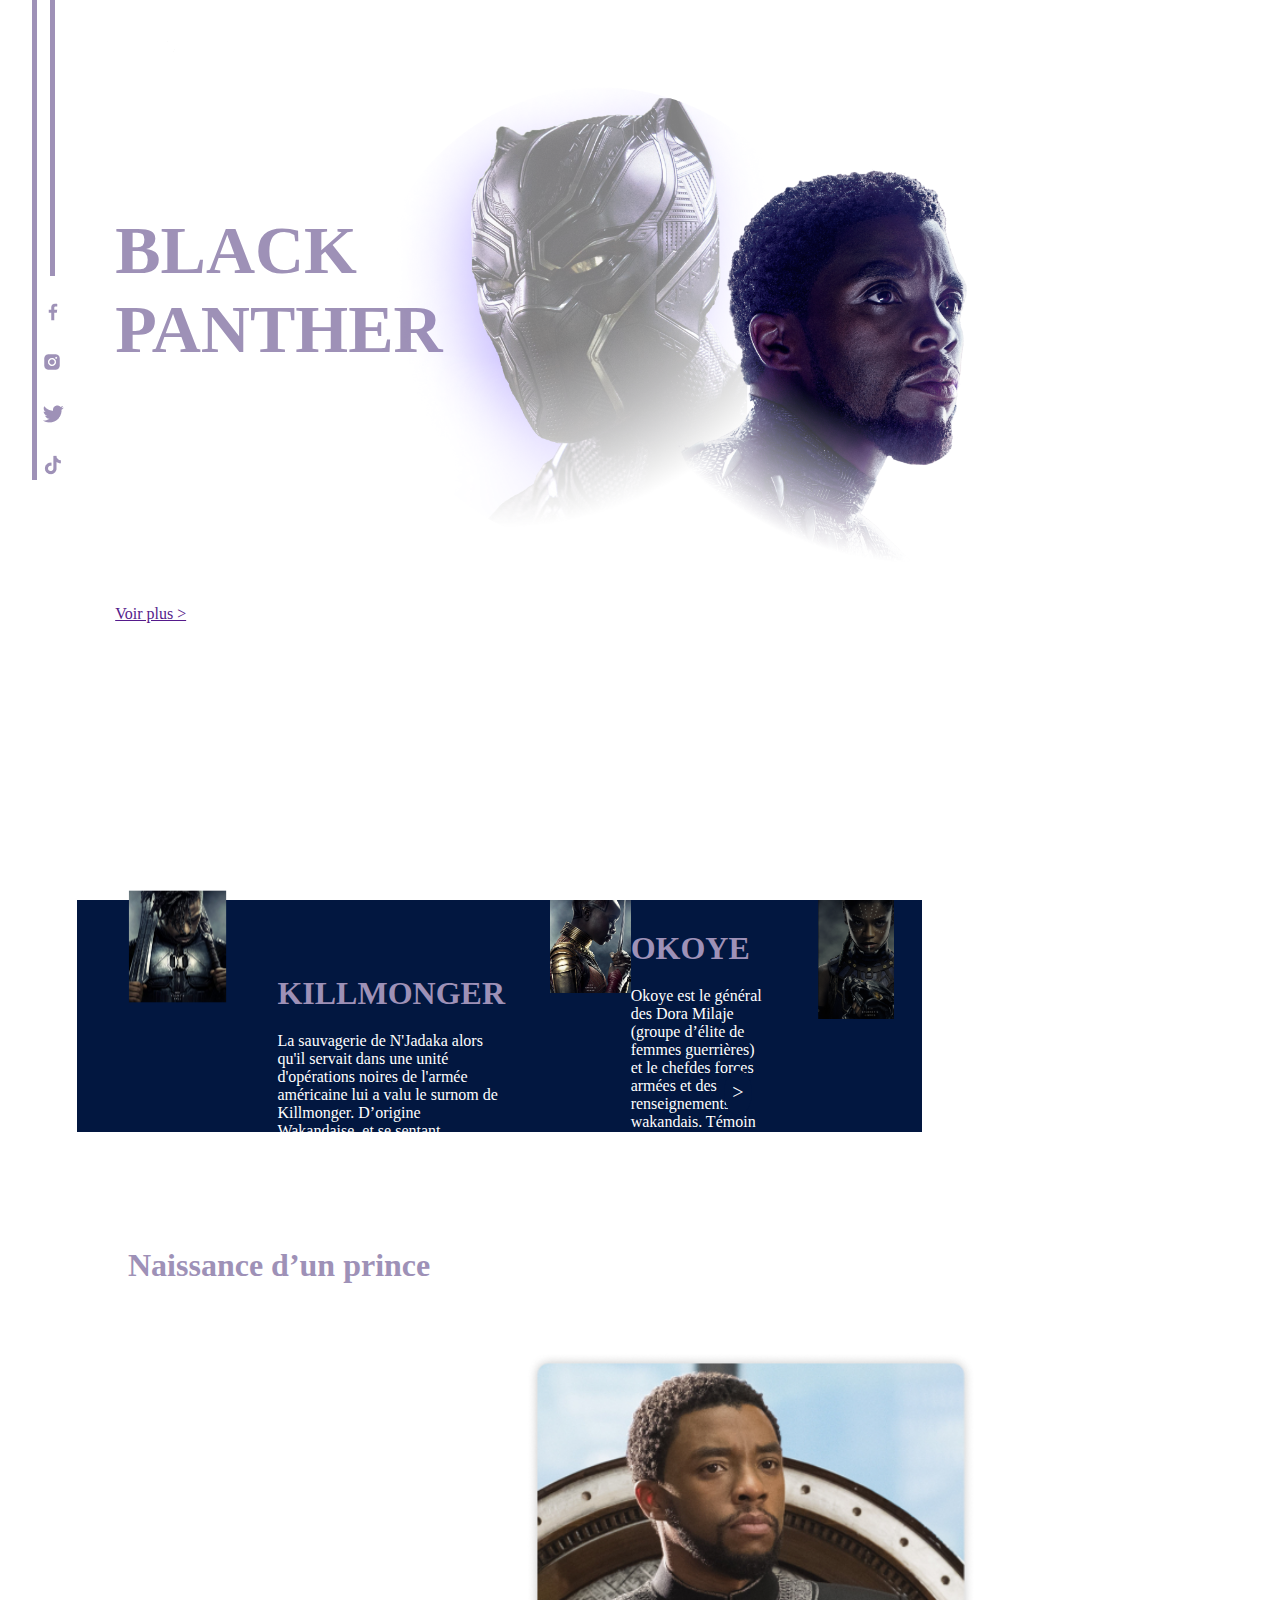
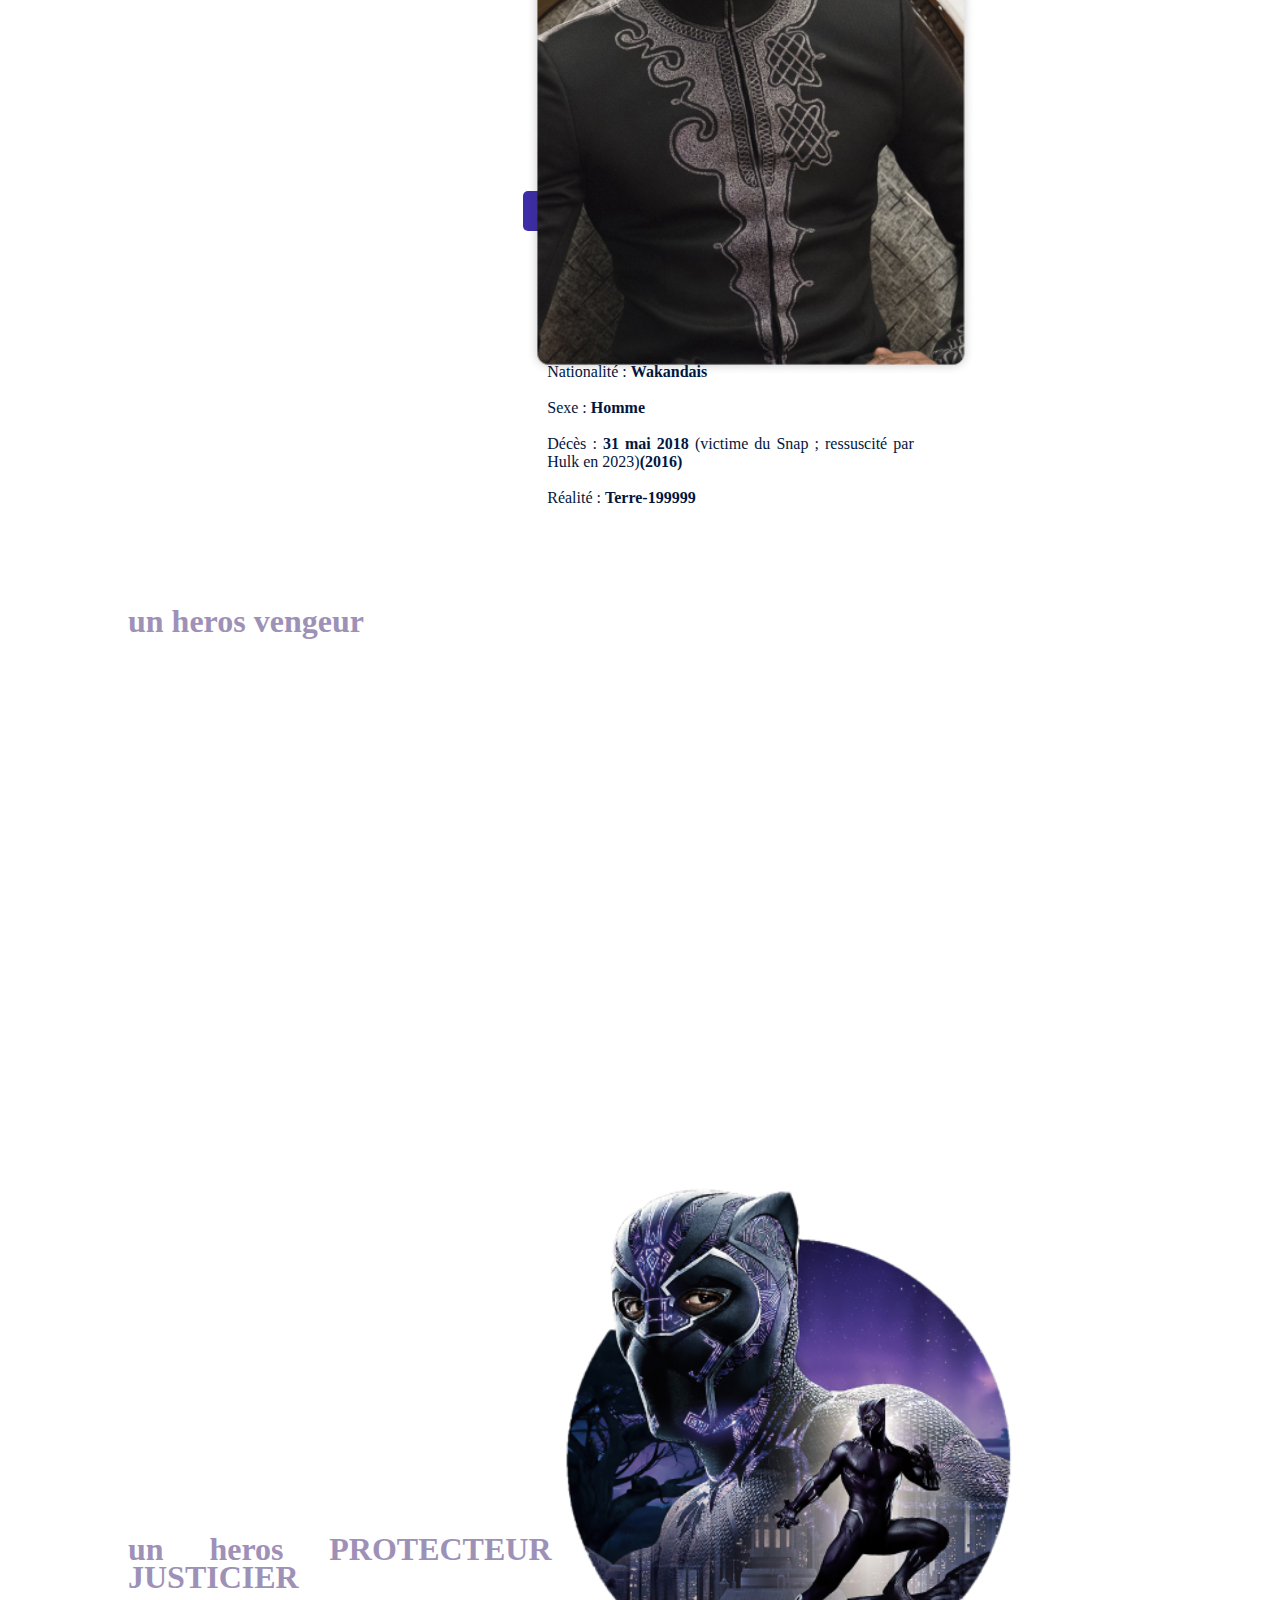
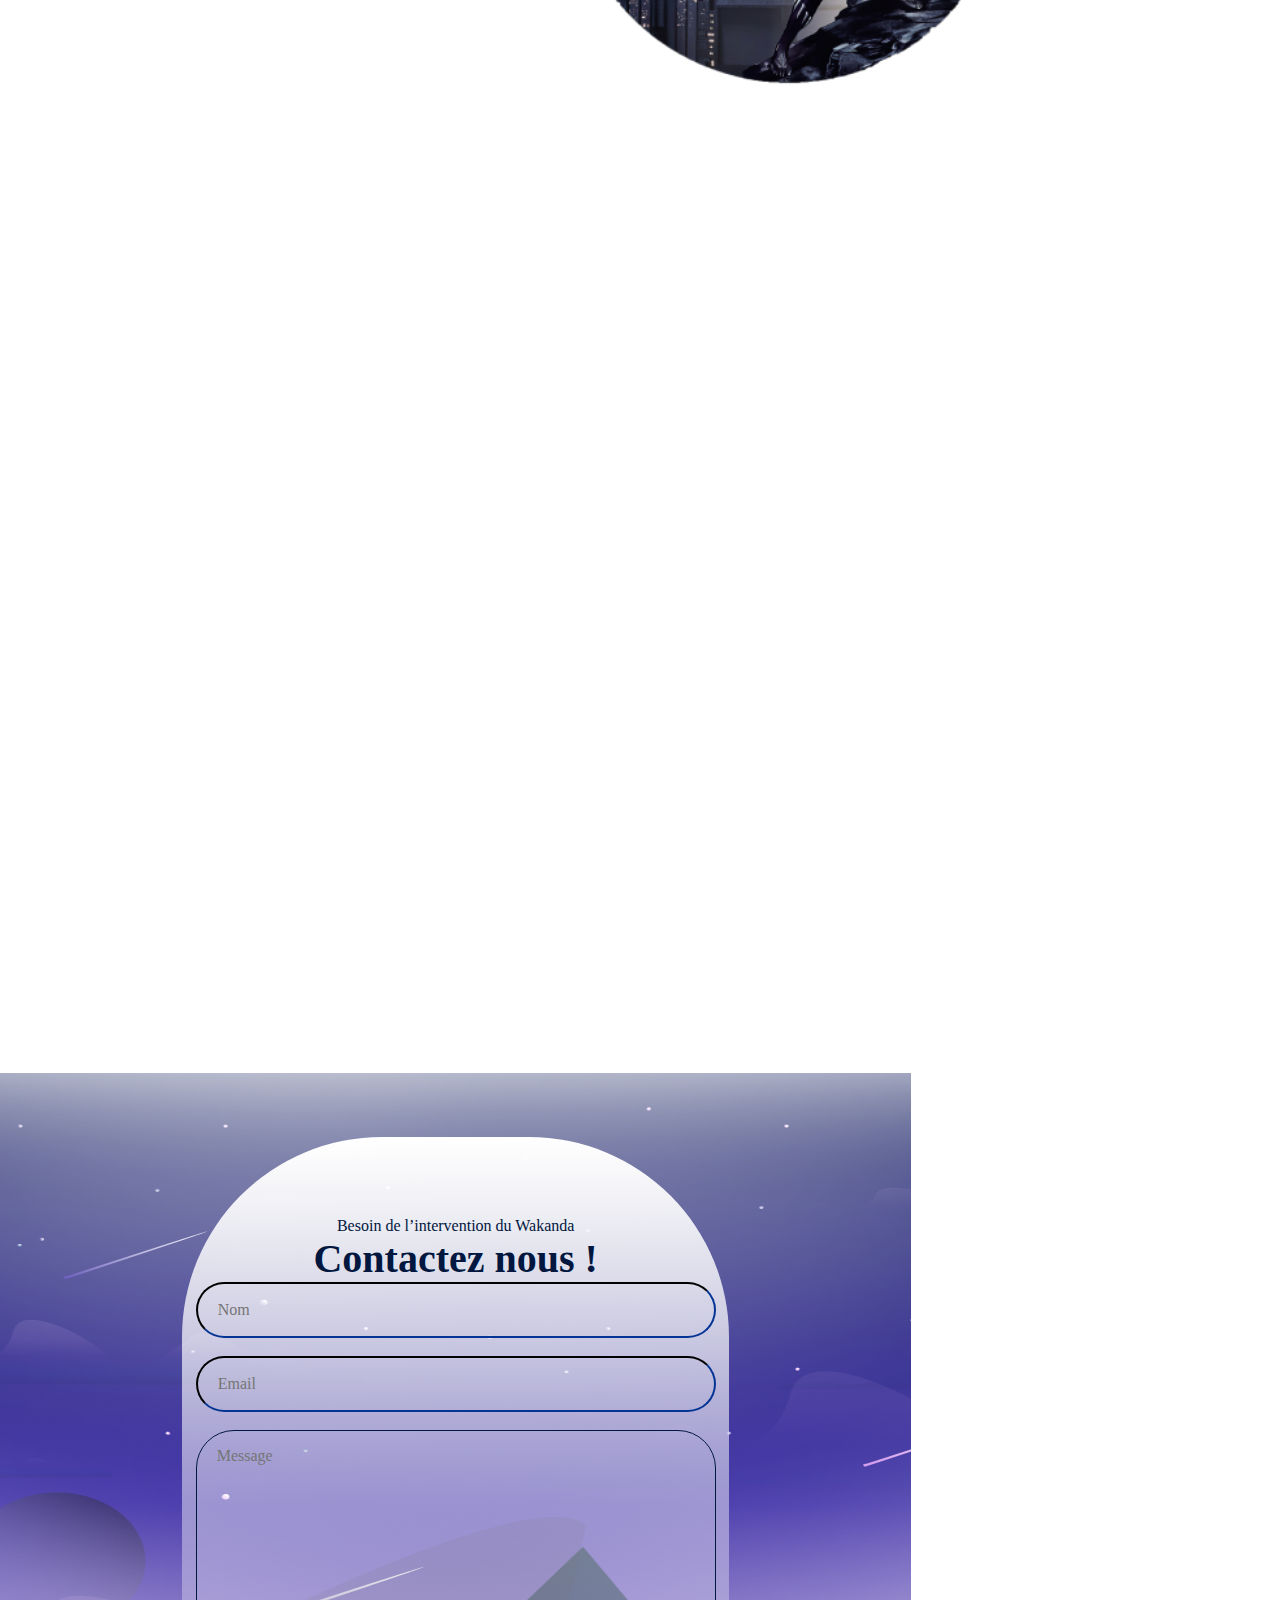
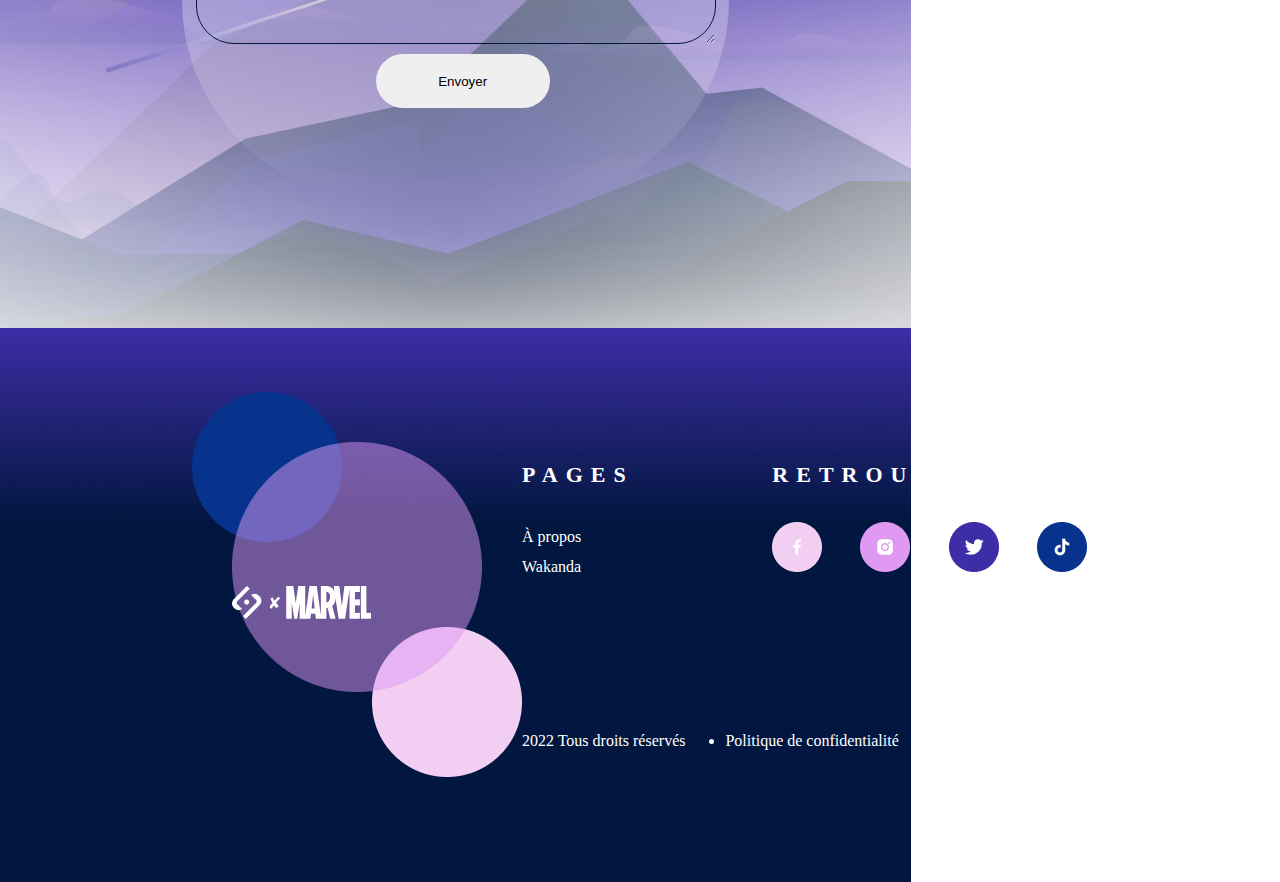
==== index.html @ 73562b9c "Add files via upload" ====
<!DOCTYPE html>
<html lang="en">
<head>
    <meta charset="UTF-8">
    <meta http-equiv="X-UA-Compatible" content="IE=edge">
    <meta name="viewport" content="width=device-width, initial-scale=1.0">
    <link rel="stylesheet" href="./Styles/index.css">
    <title>Panther</title>
</head>
<body>
    <DIV class="contenu">
        <section class="lignes">
            <div class="vertical-line">
            </div>
            <div class="eme">
                <div class="vertical-line"></div>
                    <ul class="adresse">
                        <li><img src="IllustrationsLogo/Allpages/icon_facebook.png" alt="fb"></li>
                        <li><img src="IllustrationsLogo/Allpages/icon_instagram.png" alt="fb"></li>
                        <li><img src="IllustrationsLogo/Allpages/icon_twitter.png" alt="fb"></li>
                        <li><img src="IllustrationsLogo/Allpages/icon_tiktok.png" alt="fb"></li>
    
                    </ul>
            </div>
        </section>
        <div class="aklin">
            <header>
                <nav>
                    <a href="index.html"><img src="IllustrationsLogo/Allpages/footer2.png" alt="logos"></a>
                            <ul class="lien">
                                <li><h2><a href="index.html">Accueil</a></h2></li>
                                <li><h2><a href="wakanda.html">Wakanda</a></h2></li>
                                <li><h2><a href="enigme.html">Engine</a></h2></li>
                            </ul>
    
                </nav>
            </header>
            <section class="deux">
                <div class="BP">
                    <h1>BLACK PANTHER</h1>
                    <h2>WAKANDA FOREVER</h2>
                    <p><br>En plus d'être un film qui fait la part belle aux héroïnes, Black Panther rend 
                        hommage  aux  cultures  africaine  et  afro-américaine. On  y  évoque  le 
                        racisme, la colonisation et les violences contre les afro-américains.
                        Ce film marque tout une génération, “c’est 100% africain et c’est parfait”.
                    </p><br>
                    <p><a href="">Voir plus ></a></p>
                </div>
                <img src="IllustrationsLogo/Accueil/Pantherhome1..png" alt="pb" class="pb">
            </section>
        </div>
        
        
    </DIV>
    <div class="SCROLLABLE">
        <div class="sary">
            <img src="IllustrationsLogo/Accueil/Pantherhome2.png" alt="">
        </div>
        <div class="km">
            <h2>KILLMONGER</h2>
            <p>La sauvagerie de N'Jadaka alors qu'il servait dans une 
                unité  d'opérations  noires  de  l'armée  américaine  lui  a 
                valu le surnom de Killmonger. D’origine Wakandaise, 
                et  se  sentant  abandoné  par  sa  nation,  il  cherche  à 
                détroner T’Challa dans une quête vers le pourvoir</p><br>
                <p><a href="">Voir plus ></a></p>
        </div>
        <div class="saryy">
            <img src="IllustrationsLogo/Accueil/Pantherhome3.png" alt="">
        </div>
        <div class="ok">
            <h2>OKOYE</h2>
            <p>Okoye est le général des Dora Milaje (groupe d’élite 
                de femmes guerrières) et le chefdes forces armées et 
                des  renseignements  wakandais.  Témoin  du 
                couronnement de T'Challa, elle se joint à lui dans de 
                nombreuses aventures.</p><br>
                <p><a href="">Voir plus ></a></p>   
        </div>
        <div class="saryyy">
            <img src="IllustrationsLogo/Accueil/Pantherhome4.png" alt="">
        </div>
        <button class="aas">></button>
    </div>
    <div class='bio'>
        <section class='soratra'>
            <h2>Naissance d’un prince</h2>
            <p>T'Challa est né au Wakanda, un pays isolationniste situé en Afrique, du monarque régnant T'Chaka et de sa femme <br>
                Ramonda. Il a finalement eu une sœur cadette nommée Shuri. S'entraînant toute sa vie pour prendre la place de son père <br>
                en tant que prochain Black Panther, T'Challa est devenu un homme avec un esprit très actifet malgré tous les efforts de <br>
                T'Chaka, une grande aversion pour la politique.
            </p><br><br>
            <p>T'Challa est poli, respectueux et très attentionné envers les gens qu'il côtoie et qu'il considère comme ses amis. Il est <br>
                démontré qu'il a un grand respect envers les autres, en particulier envers son père, T'Chaka. Il honore la tradition et les <br>
                principes du Wakanda et est prêt à agir chaque fois que cela est nécessaire. Àla mort de son père, il était disposé et prêt à <br>
                prendre la place qui lui revenait en tant que roi du Wakanda. Bien qu'il ne semble pas privilégier les combats, il a très vite <br>
                tenté de venger la mort de son père. Combattant honorable, T'Challa respecte ses adversaires et est prêt à épargner la vie <br>
                de ses ennemis. Cela étant dit, il n'est pas opposé à tuer ses adversaires dans un combat et n'essaie pas toujours d'éviter les <br>
                mesures mortelles de les neutraliser.
            </p><br><br>
            <p>
                «Toute ma vie, je l'ai regardé porter le costume. Il pouvait soulever un homme à une seule main et courir aussi vite <br>
                qu'un zèbre. Puis il m'a dit qu'il était trop vieux pour continuer à endosser le rôle de Black Panther; il me l'a alors <br>
                passé afin de simplement rester roi.
                </br>—Il me disait qu'il ne pouvait plus rentrer dans le costume. »
                </br>—T'Challa et Zuri
            </p>

            <h2>un heros vengeur</h2>
            <p>
                « La mort, dans notre culture, n'est pas la fin. Pour nous, c'est plutôt un point de départ. Le défunt n'a qu'à tendre les <br>
                bras; et Bast et Sekhmet le guident jusqu'à l'entrée de la grande vallée où il résidera à tout jamais.
                </br>–C'est une vision très pacifique.
                </br>– Àl'image de mon père. Je ne suis pas mon père. »
                </br>—T'Challa et Natasha Romanoff
                
            </p>
            <p>
                Suite à la mort de son père dans l'attentat à la bombe orchestré par Helmut Zemo, terroriste souhaitant la chute des <br>
                Avengers, T'Challa avait entrepris de tuer le Soldat de l'hiver, qui était largement considéré (à tort) comme responsable de <br>
                l'attaque. Au cours de sa tentative de trouver le Soldat de l'hiver, Black Panther avait rejoint une guerre civile entre les <br>
                Avengers, où il s'était rangé du côté d'Iron Man. T’Challa est alors animé par son désir de vengeance de la mort de son père, <br>
                ce qu’il partage avec Iron Man, tous deux victimes de l’assassinat de leurs parents.
            </p>
            <p>
                Cependant, Black Panther apprend finalement en capturant Zemo, que c’était lui le seul responsable de la mort de son <br>
                père, et que le Soldat de l’hiver n’était alors qu’une arme entre les mains de Zemo. Se rendant compte de la supercherie <br>
                ainsi que de la voie sombre de la vengeance, T’Challa se promet de ne plus permettre aux désirs de vengeance de le <br>
                consumer à nouveau.
            </p>
            <p>
                « Quelle est la meilleure façon de protéger le Wakanda ? Je dois devenir un grand roi baba, comme tu l'étais.<br>

                –Tu devras lutter. Pour ça, il te faudra t'entourer de personnes de confiance. Tu es un homme bon, avec un grand <br>
                coeur. C'est difficile pour un homme bon d'être roi. »<br>

                —T'Challa et T'Chaka
            </p>
            <h2>un heros PROTECTEUR ET JUSTICIER</h2>
            <p>
                «Tu as eu tort ! Vous avez tous eu tort !Il ne fallait pas tourner le dos au reste du monde. Nous avons laissé la peur <br>
                d’être découverts nous empêcher de faire ce qui était juste. Non père, non je ne peux pas rester ici avec toi. Tant qu’il <br>
                sera sur le trône, je ne saurai trouver le repos. C’est un monstre et c’est nous qui l’avons créé. Il faut que je reprenne <br>
                le pouvoir, il le faut !Il faut que je corrige ces injustices. »<br>
                —T'Challa à T'Chaka
            </p>
            <p>
                Il y a  des  siècles,  alors  que  cinq  tribus  africaines  se  disputaient  une  météorite  composée  de  vibranium  métallique <br>
                extraterrestre, un chaman guerrier Bashenga, guidé par la déesse panthère Bast, ingère une herbe en forme de cœur <br>
                affectée par le métal et acquiert des capacités surhumaines. Devenu le premier "Black Panther", il unit toutes les tribus sauf <br>
                la tribu des Jabari, et forme la nation du Wakanda. Au fil du temps, les Wakandains utilisent le vibranium pour développer <br>
                une technologie de pointe tout en s'isolant du reste du monde et en se faisant passer pour un pays du tiers monde.
            </p> <br><br>
            <p>
                Après les événements qui se sont déroulés dans "Captain America : Civil War", T'Challa revient chezlui prendre sa place sur <br>
                le trône du Wakanda, une nation africaine technologiquement très avancée. Néanmoins, T’Challa se retrouve rapidement <br>
                mis au défi pour obtenir le trône. Une fois couronné il espère accomplir une tâche que son père n’aura pas pu mener à son <br> 
                terme : capturer Ulysse Klawun voleur qui a volé du vibranium. Cette traque l’amènera à faire équipe avec l’agent de la CIA <br>
                Everett Ross et les membres de la Dora Milaje, les forces spéciales du Wakanda. Il découvira également un secret enfoui <br>
                sur sa famille qui lui fera prendre conscience de la nécessité de s’ouvrir au monde exterieur afin de ne pas répeter les <br>
                erreurs de son père.
            </p>


        </section>
        <section class="sora">
            <img src="IllustrationsLogo/Accueil/Pantherhome5.png" alt="" class="king">
            <div class="roi">
                <h3><strong>T'Challa</strong></h3>
                <div class="boutton">
                    <button class="b">
                        Black Panther
                    </button>
                    <button class="bb">
                        Roi du Wakanda
                    </button>
                    <button class="bbb">
                        En vie
                    </button>
                </div>
                <div class="about">
                    Acteur : <strong>Chadwick Boseman</strong> 
                   <br><br>Apparition : <strong>Captain America Civil War (2016)</strong>
                   <br><br>Éspèce : <strong>Humain</strong>
                   <br><br>Nationalité : <strong>Wakandais</strong>
                   <br><br>Sexe : <strong>Homme</strong>
                   <br><br>Décès : <strong>31 mai 2018</strong> (victime du Snap ; ressuscité par Hulk 
                    en 2023)<strong>(2016)</strong>
                    <br><br>Réalité : <strong>Terre-199999</strong>
                </div>
            </div>
            <img src="IllustrationsLogo/Accueil/Pantherhome6.png" alt="" class="poster">
        </section>
    </div>
    
    <SECTION class="aide">
        <div class="help">
            <p>Besoin de l’intervention du Wakanda </p>
            <p><strong>Contactez nous !</strong></p>
            <div class="fill">
                <form method="post" action="traitement.php">
                        <label for="pseuso"></label> 
                        <input type="text" name="pseudo" id="pseudo" placeholder="Nom"/><br/><br/>
                        <label for="email"></label>
                        <input type="email" name="email" id="email" placeholder="Email"/><br/><br>
                        <textarea name="pseudo" id="pseudo" cols="30" rows="10" placeholder="Message" ></textarea><br/><br/>
                </form>
                <button class="Envoyer">Envoyer</button>
            </div>

        </div>
    </SECTION>    
    <footer>
        <div class="pic">
            <img src="IllustrationsLogo/Allpages/footer1.png" alt="" class="pic1">
            <img src="IllustrationsLogo/Allpages/footer2.png" alt="" class="pic2">
        </div>
        <div class="feet">
            <div class="write">
                <div class="pg">
                    <span>PAGES</span> <br><br>
                    <P>À propos <br> Wakanda</P>
                </div>
                <div class="found">
                    <span>RETROUVEZ NOUS</span> <br> <br>
                    <ul>
                        <li><img src="IllustrationsLogo/Allpages/footer3.png" alt=""></li>
                        <li><img src="IllustrationsLogo/Allpages/footer4.png" alt=""></li>
                        <li><img src="IllustrationsLogo/Allpages/footer5.png" alt=""></li>
                        <li><img src="IllustrationsLogo/Allpages/footer6.png" alt=""></li>
                    </ul>
                </div>
            </div>
            <div class="point">
                <p>2022 Tous droits réservés</p> 
                <ul class="shallow">
                    <li>Politique de confidentialité</li>
                    <li>Conditions d’utilisation</li>
                </ul>
            </div>
            
        </div>
    </footer>

  
</body>
</html>
---- Styles/index.css ----
*{
    margin: 0;
    padding: 0;
    box-sizing: border-box;
}
body{
    background-image: url(../IllustrationsLogo/Allpages/arrière_plan.png);
    color: white;
    /* overflow-x:hidden; */
    /* width: 100%; */
    /* background-size: 120%; */
    width: FIT-content;
   
}
h1{
    font-family: panthera;
    font-size: 68px;
    font-weight:regular;
    color: #9E91B7;

}
h2{
    font-family: BEYNO regular;
    font-size: 32px;
    font-weight: regular;
    color: white;

}
p{
    font-family: Cantarell;
    font-size: 16px;
    
}
li{
    list-style-type:none ;
}

/* LIGNES */

.lignes{
    position: fixed;
    display: flex;
    flex-direction: row;
    justify-content: space-between;
    max-width: min-content;
    height: 30rem;
    gap: 0.3rem;
    margin-left: 2.5%;
}
.adresse{
    width: min-content;
    height: fit-content;
    margin: 0;
       
}
.adresse img{
    padding-top:25px;
}
.adresse img:hover{
    width: max-content;
    filter:brightness(100);

}
.vertical-line{
    background-color: #9E91B7;
    width: 5px;
     height: 100%;   
}
.eme{
    width: fit-content;
    display: flex;
    flex-direction: column;
    align-items: center;
}

/* HEADER */

header{
    margin-left: 5%;
    width: 75%;
    height: 6rem;
    display: flex;
    align-items: center;   
}
nav{
    width: inherit;
    display: flex;
    align-items: flex-end;
    margin: 0 4rem;
    
}
.lien{
    display: flex;
    flex-direction: row;
    justify-content: space-between;
    width: 20rem;
    font-family: BEYNO;
    font-size: 2px;
}

li h2{
    font-family: BEYNO;
    font-size: 18px;
    font-weight: normal;

}
nav{
    display: flex;
    flex-direction: row;
    justify-content: space-between;
    text-align: justify;
}
nav img{
    min-width: fit-content;
    min-height: fit-content;
}
nav a{
    text-decoration: none;
    color: white;
}
a:hover{
    text-decoration: underline;
    color: #9E91B7;

}
a:focus{
    text-decoration: underline;
    color: #021740;

}

/* a:visited{
    text-decoration: underline;
    color: #ffff;

}  */
/* CONTENU */
.contenu{   
    display: flex;
    flex-direction: row;
    justify-content: space-between;
    height: 100vh;
    
}

.BP{
    margin-top: 9%;
    margin-left: 9%;
    width:25%; 
    
}

.deux{
    display: flex;
    flex-direction: row;
    width: 100%;
   
}
.pb{
    float: left;
    width: 30%;
    height: 80%;
    margin-top: 10%;
    margin-left:10%; 
    scale: 2;
    margin-right:7%;
}

/* SCROLLABLE */

.SCROLLABLE{
    margin-left: 6%;
    display: flex;
    flex-direction: row;
    background-color:#021740;
    height: 25.75vh;
    justify-content: space-between;
    width: 66%;
    align-items: start;
    
}
.SCROLLABLE a{
    color: #FFF;
}
.aas{
    position: relative;
    top: 170px;
    right: 170px;
    border-color: transparent;
    border-radius: 90%;
    background: #021740;
    width: 250px;
    height: 45px;
    color:white ;
    z-index: 2;
    font-family: CANTARELL;
    font-size: 20px;
}
.SCROLLABLE h2{
    padding-bottom: 20px;
    padding-top: 30px;
    color: #9E91B7;
}
.sary{
    
    width: 100%;
    margin-left: 60px;
}
.km{
    margin: 45px;
    margin-left: 60px;
}
.sary img{
    max-inline-size: 100%;
    block-size: auto;
    transform: scale(1.2);

}
.saryy{
    width: 100%;
   
}
.saryy img{
    max-inline-size: 100%;
    block-size: auto;
    width: max-content; 
}
.saryyy{
    padding-left: 50PX;
    width: 100%;
}
.saryyy img{
    max-inline-size: 100%;
    block-size: auto;
    width: max-content;
    z-index: 1;

}

 /* BIO */

.soratra{
    align-content: center;
    flex-basis:40%;
    margin-left: 10%;
    margin-right: 2%;
    margin-top:7% ;
    font-family: cantarell;
    font-size: 16px;
    line-height: 28px;
    margin-bottom: 10%;
}
.soratra h2{
    margin-bottom:30px;
    margin-top:30px;
    color: #9E91B7;
}

.bio{
    text-align: justify;
    display: flex;
    flex-direction: row;
    list-style: disc;
}

/* SORA */
.sora{
    margin-left: 4%;
}
.roi{
    border-radius: 20px;
    background-color: #FFF;
    width: 96%;
    height: 38%;
    position: relative;
    z-index: 1;
    color:#021740;
    top: -10.1%;
    right:46.75%;
    padding-top: 56%;
    font-size: 16px;
    font-family: cantarell;  
}

.roi h3{
    padding-top:30px;
    padding-bottom: 10px;
    text-align: center;
    font-size: 20px;
    font-family: cantarell;
    font-weight: bold;
}
.king{
    position: relative;
    z-index: 2;
    top: 7%;
    right: 37.5%;
    width: max-content;
    width: 450px;

}
.boutton{
    text-align: center;
    justify-content: space-around; 
}
.b,.bb,.bbb{
    border-radius: 5px;
    border-color:transparent;
    text-align: center;
    background-color: #3D2DA6;
    color: white;
    font-family: cantarell;
    font-size: 16px;
    height: 40px;
    margin: 0 8px
}
.b{
    width:130px;

}
.bb{
    width: 150px;
}
.bbb{
    width:80px;
}
.about{
    padding-left:14%;
    padding-right:11%;
    padding-top: 5%;
    line-height: 18px;
}
.poster{
    position: relative;
    top:-5%;
    right:35%;
    scale: 1.3;

}

/* HELP */
.aide{
    background-image:url(../IllustrationsLogo/Accueil/Pantherhome7.png);
    background-repeat: no-repeat;
    width: 71.2%;
    background-position: center;
    padding-top:5%;
    padding-bottom: 10%;


}
.help{
    padding-top: 60px;
    display: flex;
    flex-direction: column;
    align-items: center;
    font-family: cantarell;
    font-size: 16px;
    color:#021740; 
    border-radius: 200px;
    margin: 0% 20%; 
    background:linear-gradient(180deg,white,transparent );
    /* width: 100%; */
    padding: 80px 0px;
}
.help p{
    font-family: cantarell;
    font-size: 16px;
}
.help strong{
    font-weight: bolder;
    font-size: 40px;
    margin-top: 50px;
    margin-bottom: 50px;
}
input{
    width: 520px;
    height: 56px;
    border-radius: 38px;
    background: none;
    border-color: #021740;
    color: #021740; 
    font-family: cantarell; 
    font-size: 16px; 
    padding:20px;
  
}
textarea{
    width: 520px;
    background: none;
    border-radius: 38px;
    border-color: #021740; 
    color: #021740; 
    font-family: cantarell; 
    font-size: 16px; 
    padding:16px 20px;
    
}
.Envoyer{
    width: 174px;
    height: 54px;
    border-radius: 38px;
    align-self: center;
    position: relative;
    right: -180px;
    top: -12px;
    border-color: transparent;

}
.fill button:hover{
    box-shadow:20px;

    
}


/* FOOTER */

footer{
    background:url(../IllustrationsLogo/Allpages/back_footer.png);
    display: flex;
    flex-direction: row;
    width: 71.2%;
    padding:5% 15% ;
    font-family: cantarell;
    align-items: center;
}
.pic1{
    position:relative;
}
.pic2{
    position:relative;
    top:-195px;
    right:-40px;
}

.feet{
    display: flex;
    flex-direction: column;
    gap: 150px;
}
.write{
    display: flex;
    flex-direction: row;
    justify-content: space-between;
    line-height: 30px;
}
.found ul{
    display: flex;
    flex-direction: row;
}
.found li{
    justify-content: space-between;
    padding-right: 12%;
}
.shallow{
    display: flex;
    flex-direction: row;
    
}
.shallow li{
    list-style-type: inherit;
   margin-left: 40px;
}
.point{
    display: flex;
    flex-direction: row;
    width: max-content;
}
span{
    font-size: 22px;
    font-weight: bold;
    letter-spacing: 8px;

}
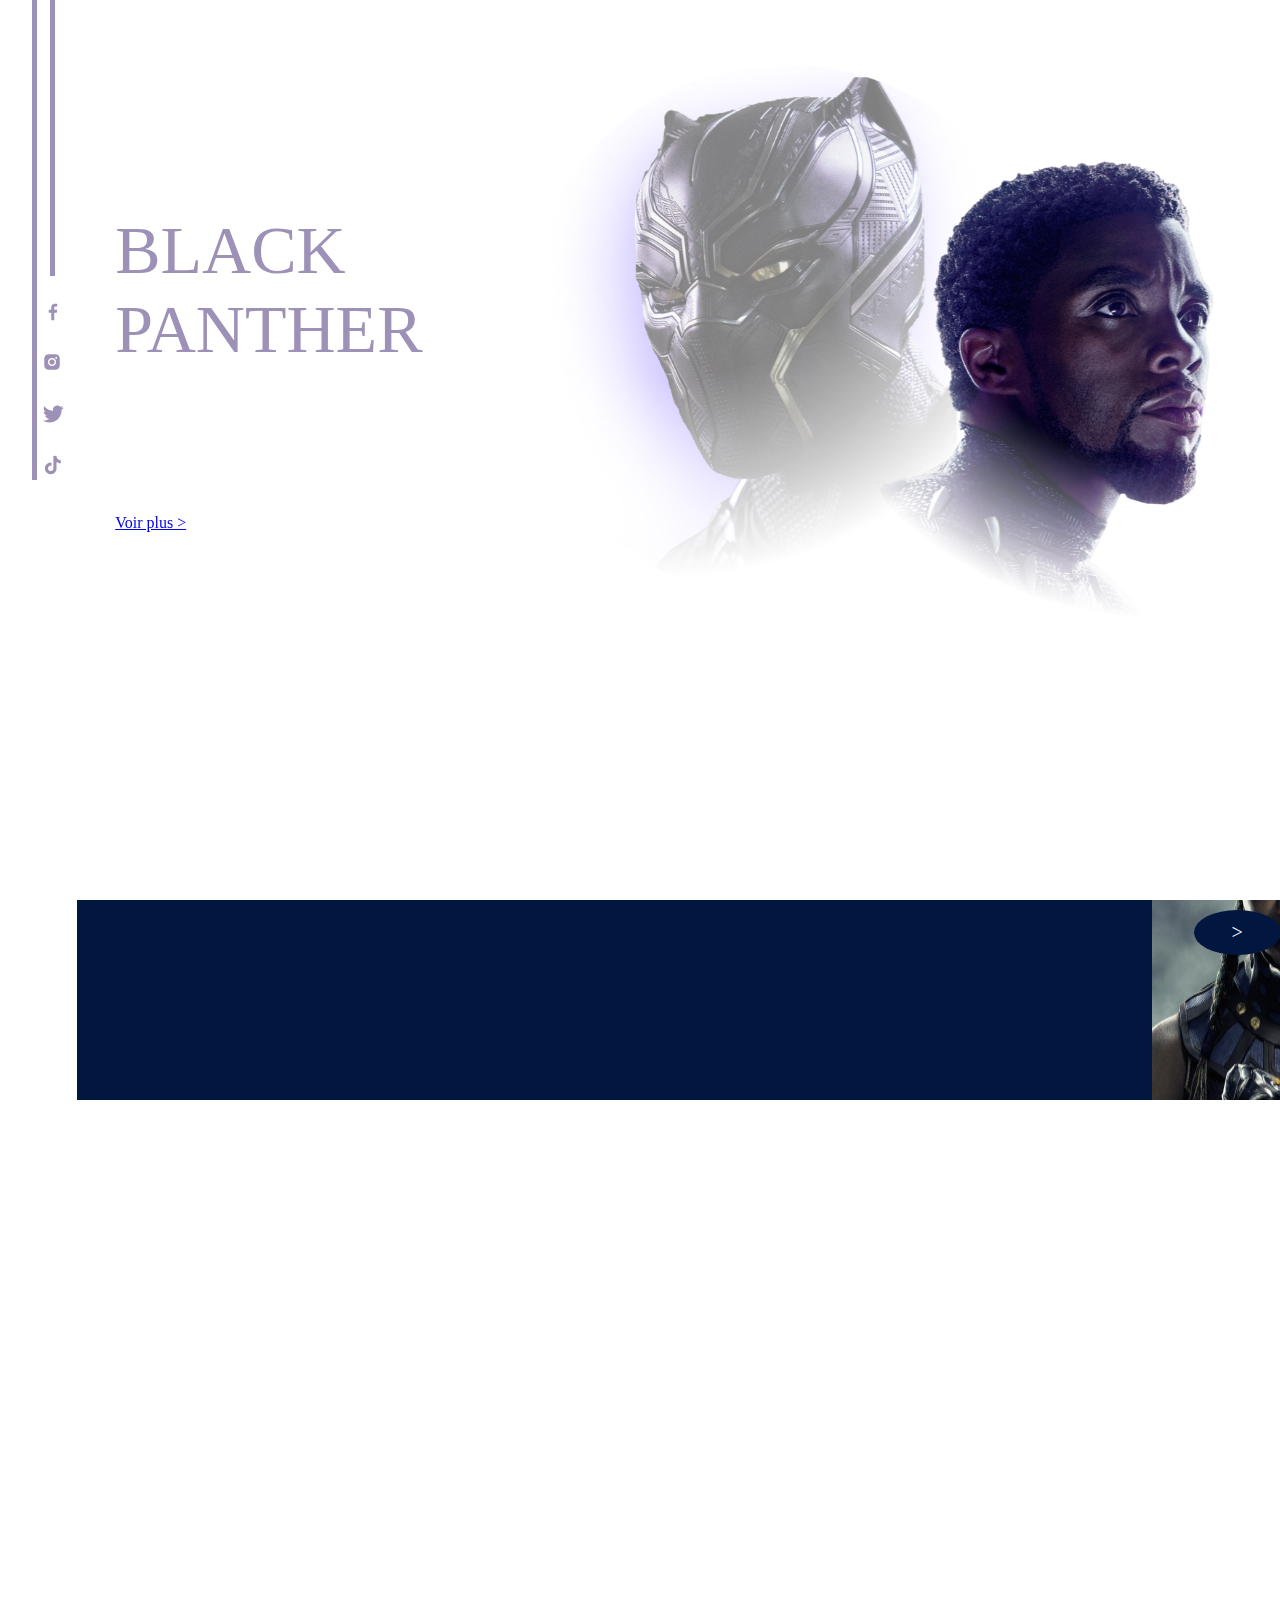
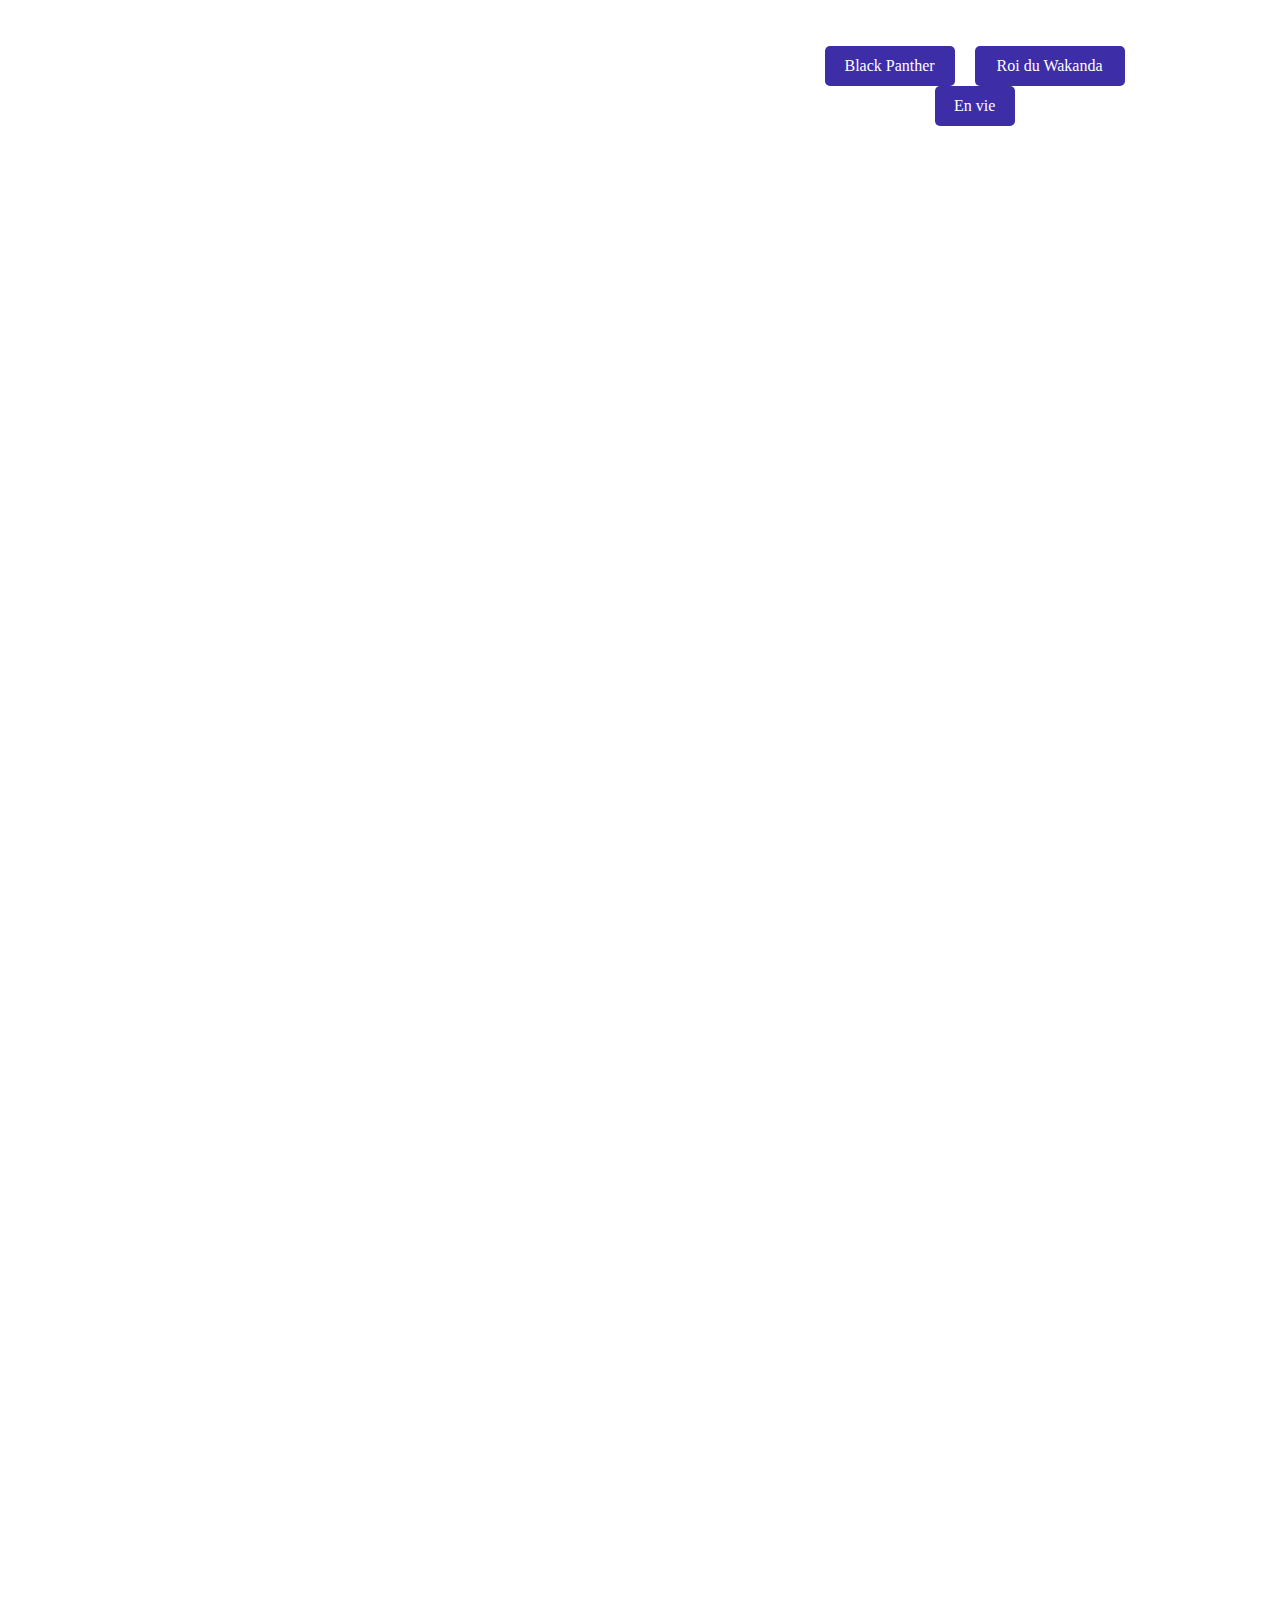
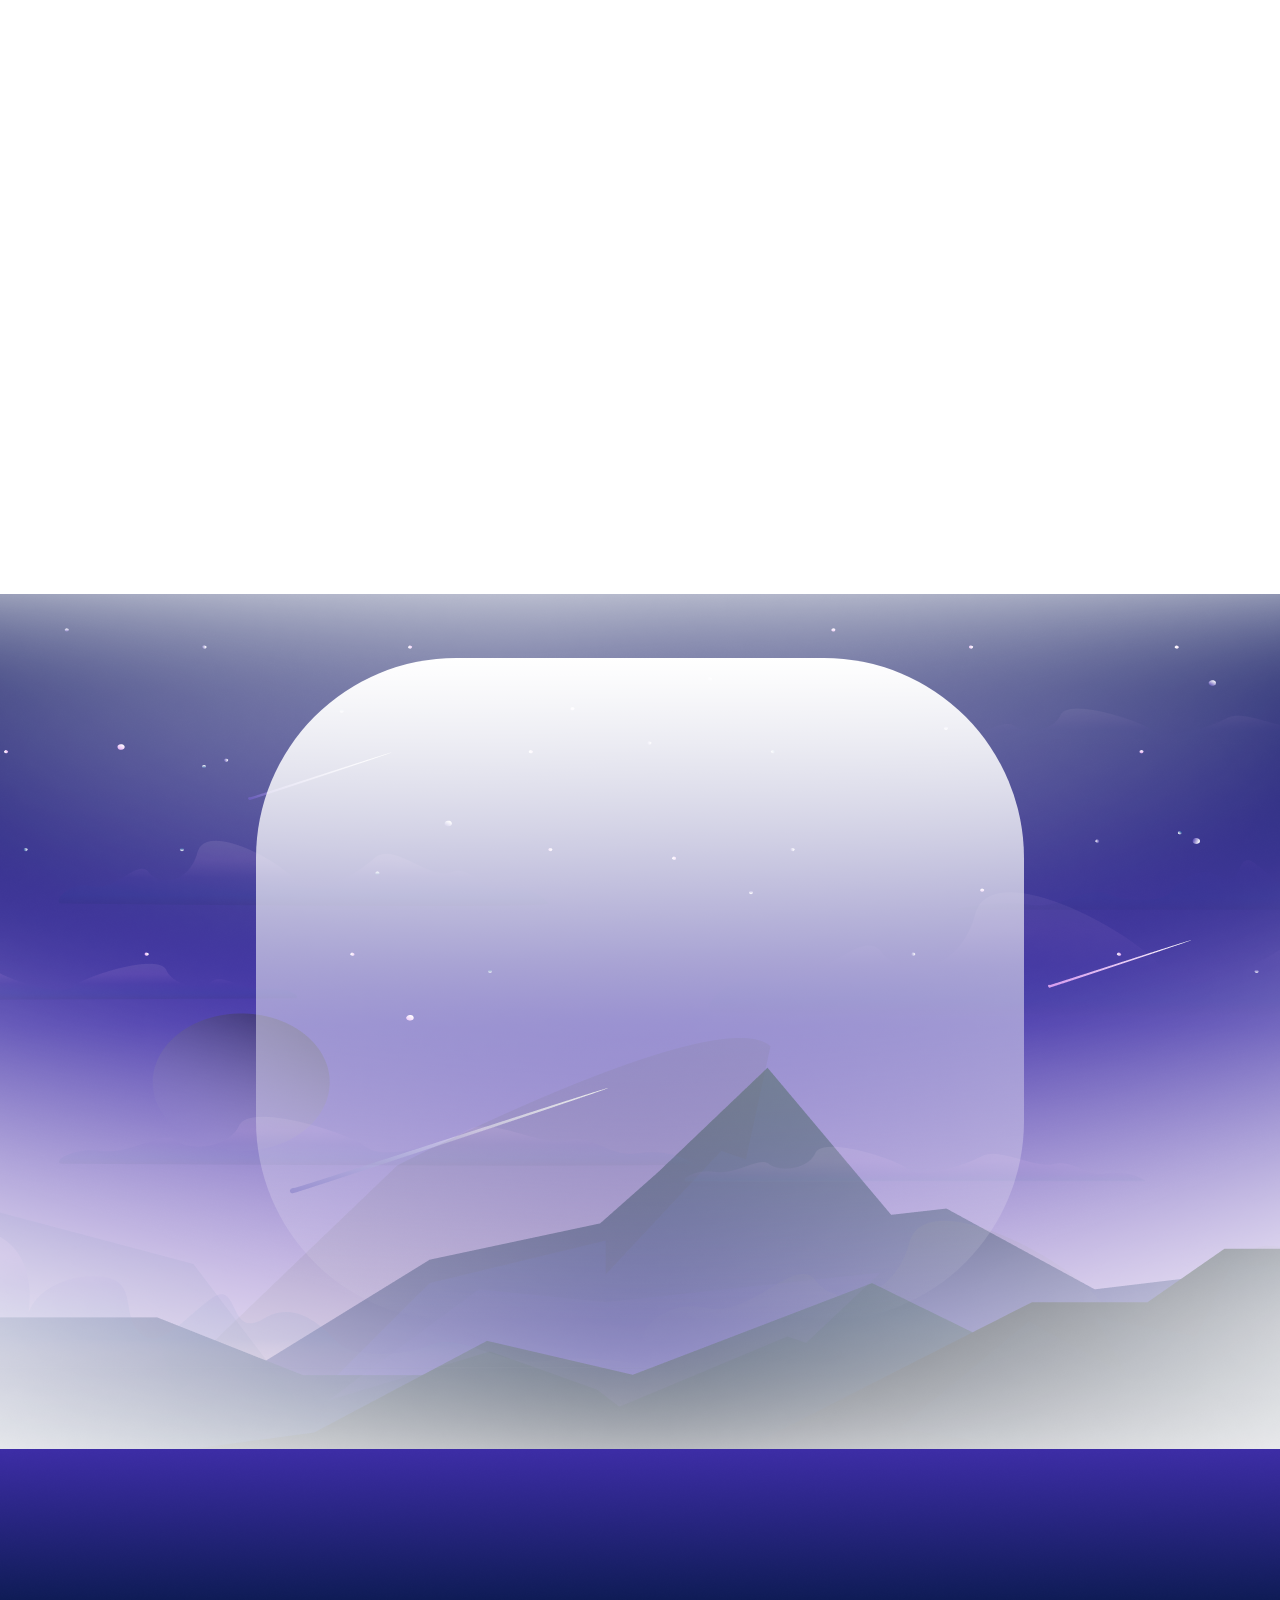
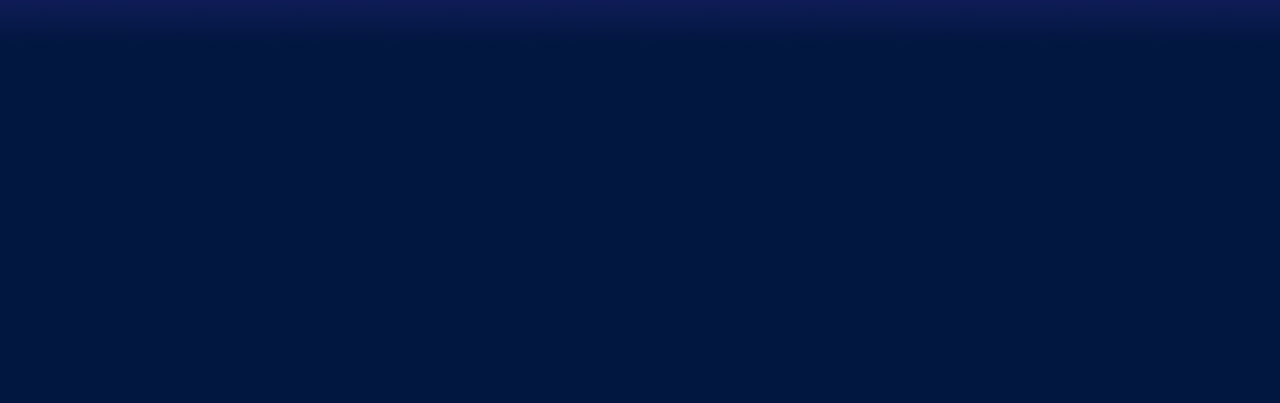
==== commit ef5ed0df: "Update index.html" ====
--- a/index.html
+++ b/index.html
@@ -9,24 +9,24 @@
 </head>
 <body>
     <DIV class="contenu">
-        <section class="lignes">
+        <section class="lignes" id="myDiv">
             <div class="vertical-line">
             </div>
             <div class="eme">
                 <div class="vertical-line"></div>
-                    <ul class="adresse">
-                        <li><img src="IllustrationsLogo/Allpages/icon_facebook.png" alt="fb"></li>
-                        <li><img src="IllustrationsLogo/Allpages/icon_instagram.png" alt="fb"></li>
-                        <li><img src="IllustrationsLogo/Allpages/icon_twitter.png" alt="fb"></li>
-                        <li><img src="IllustrationsLogo/Allpages/icon_tiktok.png" alt="fb"></li>
+                    <div class="adresse">
+                        <img src="IllustrationLogo/icon_facebook.png" class="fb">
+                        <img src="IllustrationLogo/icon_instagram.png" class="fb">
+                        <img src="IllustrationLogo/icon_twitter.png" class="fb">
+                        <img src="IllustrationLogo/icon_tik_tok.png" class="fb">
     
-                    </ul>
+                    </div>
             </div>
         </section>
         <div class="aklin">
             <header>
                 <nav>
-                    <a href="index.html"><img src="IllustrationsLogo/Allpages/footer2.png" alt="logos"></a>
+                    <a href="index.html"><img src="IllustrationLogo/icon_SaynaXMarvel.png" alt="logos"></a>
                             <ul class="lien">
                                 <li><h2><a href="index.html">Accueil</a></h2></li>
                                 <li><h2><a href="wakanda.html">Wakanda</a></h2></li>
@@ -37,98 +37,243 @@
             </header>
             <section class="deux">
                 <div class="BP">
-                    <h1>BLACK PANTHER</h1>
-                    <h2>WAKANDA FOREVER</h2>
-                    <p><br>En plus d'être un film qui fait la part belle aux héroïnes, Black Panther rend 
+                    <h1 class="animate-element">BLACK PANTHER</h1>
+                    <h2 class="animate-element">WAKANDA FOREVER</h2>
+                    <p class="animate-element"><br>En plus d'être un film qui fait la part belle aux héroïnes, Black Panther rend 
                         hommage  aux  cultures  africaine  et  afro-américaine. On  y  évoque  le 
                         racisme, la colonisation et les violences contre les afro-américains.
                         Ce film marque tout une génération, “c’est 100% africain et c’est parfait”.
                     </p><br>
-                    <p><a href="">Voir plus ></a></p>
-                </div>
-                <img src="IllustrationsLogo/Accueil/Pantherhome1..png" alt="pb" class="pb">
+                    <p class="animate-element"><a href="#birth">Voir plus ></a></p>
+                </div>
+                <img src="IllustrationLogo/1_Landing_page/Pantherhome1..png" class="animate-element pb">
             </section>
         </div>
         
         
     </DIV>
-    <div class="SCROLLABLE">
-        <div class="sary">
-            <img src="IllustrationsLogo/Accueil/Pantherhome2.png" alt="">
-        </div>
-        <div class="km">
-            <h2>KILLMONGER</h2>
-            <p>La sauvagerie de N'Jadaka alors qu'il servait dans une 
-                unité  d'opérations  noires  de  l'armée  américaine  lui  a 
-                valu le surnom de Killmonger. D’origine Wakandaise, 
-                et  se  sentant  abandoné  par  sa  nation,  il  cherche  à 
-                détroner T’Challa dans une quête vers le pourvoir</p><br>
+    <div class="carousel">
+        <button class="aas carousel-button">></button>
+        <div class="carousel-item">
+            <div class="sary">
+                <img src="IllustrationLogo/1_Landing_page/Pantherhome_slider_1.png" class="animate-element">
+            </div>
+            <div class="km">
+                <h2 class="animate-element">KILLMONGER</h2>
+                <p class="animate-element">
+                    La sauvagerie de N'Jadaka alors qu'il servait dans une 
+                    unité  d'opérations  noires  de  l'armée  américaine  lui  a 
+                    valu le surnom de Killmonger. D’origine Wakandaise, 
+                    et  se  sentant  abandoné  par  sa  nation,  il  cherche  à 
+                    détroner T’Challa dans une quête vers le pourvoir
+                </p><br>
                 <p><a href="">Voir plus ></a></p>
-        </div>
-        <div class="saryy">
-            <img src="IllustrationsLogo/Accueil/Pantherhome3.png" alt="">
-        </div>
-        <div class="ok">
-            <h2>OKOYE</h2>
-            <p>Okoye est le général des Dora Milaje (groupe d’élite 
-                de femmes guerrières) et le chefdes forces armées et 
-                des  renseignements  wakandais.  Témoin  du 
-                couronnement de T'Challa, elle se joint à lui dans de 
-                nombreuses aventures.</p><br>
-                <p><a href="">Voir plus ></a></p>   
-        </div>
-        <div class="saryyy">
-            <img src="IllustrationsLogo/Accueil/Pantherhome4.png" alt="">
-        </div>
-        <button class="aas">></button>
+            </div>
+        </div>
+        <div class="carousel-item">
+            <div class="saryy">
+                <img src="IllustrationLogo/1_Landing_page/Pantherhome_slider_2.png" class="animate-element">
+            </div>
+            <div class="ok">
+                <h2 class="animate-element">OKOYE</h2>
+                <p class="animate-element">Okoye est le général des Dora Milaje (groupe d’élite 
+                    de femmes guerrières) et le chefdes forces armées et 
+                    des  renseignements  wakandais.  Témoin  du 
+                    couronnement de T'Challa, elle se joint à lui dans de 
+                    nombreuses aventures.</p><br>
+                    <p><a href="">Voir plus ></a></p>   
+            </div>
+        </div>
+        <div class="carousel-item">
+            <div class="saryyy item">
+                <img src="IllustrationLogo/1_Landing_page/Pantherhome_slider_3.png" class="animate-element">
+                <div class="illust">
+                    <h2 class="animate-element">SHURI</h2>
+                    <p class="animate-element">
+                        Shuri est la Princesse du Wakanda, la fille de T'Chaka et 
+                        de Ramonda, la sœur de T'Challa et la leader du Groupe 
+                        de Design du Wakanda. Innovatrice, elle est chargée de 
+                        créer  une  grande  partie  de  la  technologie  moderne  du 
+                        Wakanda ainsi que les Habits de la Panthère.
+                    </p><br>
+                    <p><a href="">Voir plus ></a></p>
+                </div>
+                
+            </div>
+        </div>  
+        <button class="aas carousel-button">></button>
+        <div class="carousel-item">
+            <div class="nakia item">
+                <div class="picture1">
+                    <img src="IllustrationLogo/1_Landing_page/Pantherhome_slider_4.png" alt="">
+                </div>
+                <h2 class="biogra1">NAKIA</h2>
+                <p class="animate-element">
+                    Nakia  est  une  membre  des  Chiens  de Guerre  et 
+                    l'amoureuse de T'Challa. Elle est souvent en mission à 
+                    travers  le  monde,  assistant  aux  grandes  détresses  de 
+                    nombreux peuples et commence à croire avec force que 
+                    le Wakanda pourrait activement les aider.
+                </p><br>
+                <p><a href="">Voir plus ></a></p>
+            </div>
+        </div>
+        <div class="carousel-item">
+            <div class="queen item">
+                    <div class="picture2">
+                        <img src="IllustrationLogo/1_Landing_page/Pantherhome_slider_5.png" alt="">
+                    </div>
+                    <h2>RAMONDA</h2>
+                    <p class="animate-element">
+                        Ramonda est la Reine Mère du Wakanda, épouse de 
+                        T'Chaka et mère de T'Challa et Shuri. Elle se tenait aux 
+                        côtés de son fils quand il devint le Roi du Wakanda, mais 
+                        fut forcée de partir en exil lorsque Erik Killmonger vainquit 
+                        T'Challa et prit le contrôle du trône.
+                        Voir plus
+                    </p><br>
+                    <p><a href="">Voir plus ></a></p>
+                </div>
+        </div>
+        <div class="carousel-item">
+            <div class="w'kabi item">
+                    <div class="picture3">
+                        <img src="IllustrationLogo/1_Landing_page/Pantherhome_slider_6.png" alt="">
+                    </div>
+                    <h2 class="animate-element">W’kabi</h2>
+                    <p class="animate-element">
+                        W'Kabi est l'ancien chefde la sécurité pour la Tribu de la Porte 
+                        du Wakanda ainsi que l'ancien meilleur ami de T'Challa. Ayant 
+                        perdu la foi en son roi pour avoir échouer à capturer Ulysses 
+                        Klaue,  l'homme  responsable  de  la  mort  de  ses  parents, 
+                        W'Kabi apporta son soutien à Erik Killmonger et lui permit de 
+                        prendre le trône du Wakanda
+                    </p><br>
+                    <p><a href="">Voir plus ></a></p>
+                </div>
+        </div>        
+        <div class="carousel-item">
+            <div class="m-baku item">
+                    <div class="picture4">
+                        <img src="IllustrationLogo/1_Landing_page/Pantherhome_slider_7.png" alt="">
+                    </div>
+                    <h2 class="animate-element">m'baku</h2>
+                    <p class="animate-element">
+                        M'Baku est le chefde la Tribu Jabari, un groupe de 
+                        Wakandais qui s'étaient écartés de la société principale 
+                        du  Wakanda  et  un fervant  opposant  du  pouvoir  de 
+                        T'Challa, mais échoua à le vaincre lors de l'affrontement 
+                        rituel  pour  le  trône,  avant  de  l'aider  à  défendre  le 
+                        Wakanda face à Erik Killmonger.
+                    </p><br>
+                    <p><a href="">Voir plus ></a></p>
+                </div>
+        </div>
+        <div class="carousel-item">
+            <div class="Zuri item">
+                    <div class="picture5">
+                        <img src="IllustrationLogo/1_Landing_page/Pantherhome_slider_8.png" alt="">
+                    </div>
+                    <h2 class="animate-element">ZURI</h2>
+                    <p class="animate-element">
+                        Zuri était un ancien membre des Chiens de Guerre et 
+                        un  shaman  Wakandais,  loyal  conseiller  de  son  Roi. 
+                        Après avoir gardé les secrets de T'Chaka à propos de 
+                        sa gestion de la mort de N'Jobu dans le passé, Zuri 
+                        continua  à  soutenir  le  Roi  du  Wakanda  alors  que 
+                        T'Challa reprenait le trône.
+                    </p><br>
+                    <p><a href="">Voir plus ></a></p>
+                </div>
+        </div>
+        <div class="carousel-item">
+            <div class="Ross item">
+                    <div class="picture6">
+                        <img src="IllustrationLogo/1_Landing_page/Pantherhome_slider_9.png" alt="">
+                    </div>
+                    <h2 class="animate-element">EVERETT KENNETH ROSS</h2>
+                    <p class="animate-element">
+                        L'Agent Everett Ross est un agent de la CIA et un ancien 
+                        Commissaire  Exécutif à  l'Antiterrorisme  pour  la  Force 
+                        Conjointe Anti-Terroriste. Après avoir quitté la Force Conjointe 
+                        Anti-Terroriste,  Ross fut  chargé  de  traquer  et  neutraliser 
+                        Ulysses Klaue, ce qui plaça Ross sur le chemin de Black 
+                        Panther, qui cherchait à capturer de nouveau Klaue pour ses 
+                        crimes passés.
+                    </p><br>
+                    <p><a href="">Voir plus ></a></p>
+                </div>
+        </div>
+        <div class="carousel-item">
+            <div class="ULYSSE item">
+                    <div class="picture7">
+                        <img src="IllustrationLogo/1_Landing_page/Pantherhome_slider_10.png" alt="">
+                    </div>
+                    <h2 class="animate-element">ULYSSE KLAUE</h2>
+                    <p class="animate-element">
+                        Ulysses Klaue est un criminel international, gangster et vendeur 
+                        d'armes sur le marché noir. En 1992, il collabora avec N'Jobu afin 
+                        de voler une quantité importante de vibranium au Wakanda. Bien 
+                        qu'il soit parvenu à voler et à s'échapper avec un stock important, il 
+                        reçut une marque sur le cou de la part des Wakandais.
+                    </p><br>
+                    <p><a href="">Voir plus ></a></p>
+                </div>
+        </div>
+                
+                
+                
+
+        <!-- </div> -->
     </div>
     <div class='bio'>
         <section class='soratra'>
-            <h2>Naissance d’un prince</h2>
-            <p>T'Challa est né au Wakanda, un pays isolationniste situé en Afrique, du monarque régnant T'Chaka et de sa femme <br>
-                Ramonda. Il a finalement eu une sœur cadette nommée Shuri. S'entraînant toute sa vie pour prendre la place de son père <br>
-                en tant que prochain Black Panther, T'Challa est devenu un homme avec un esprit très actifet malgré tous les efforts de <br>
+            <h2 class="animate-element" id="birth">Naissance d’un prince</h2>
+            <p class="animate-element">
+                T'Challa est né au Wakanda, un pays isolationniste situé en Afrique, du monarque régnant T'Chaka et de sa femme 
+                Ramonda. Il a finalement eu une sœur cadette nommée Shuri. S'entraînant toute sa vie pour prendre la place de son père 
+                en tant que prochain Black Panther, T'Challa est devenu un homme avec un esprit très actifet malgré tous les efforts de 
                 T'Chaka, une grande aversion pour la politique.
             </p><br><br>
-            <p>T'Challa est poli, respectueux et très attentionné envers les gens qu'il côtoie et qu'il considère comme ses amis. Il est <br>
-                démontré qu'il a un grand respect envers les autres, en particulier envers son père, T'Chaka. Il honore la tradition et les <br>
-                principes du Wakanda et est prêt à agir chaque fois que cela est nécessaire. Àla mort de son père, il était disposé et prêt à <br>
-                prendre la place qui lui revenait en tant que roi du Wakanda. Bien qu'il ne semble pas privilégier les combats, il a très vite <br>
-                tenté de venger la mort de son père. Combattant honorable, T'Challa respecte ses adversaires et est prêt à épargner la vie <br>
-                de ses ennemis. Cela étant dit, il n'est pas opposé à tuer ses adversaires dans un combat et n'essaie pas toujours d'éviter les <br>
+            <p class="animate-element">T'Challa est poli, respectueux et très attentionné envers les gens qu'il côtoie et qu'il considère comme ses amis. Il est 
+                démontré qu'il a un grand respect envers les autres, en particulier envers son père, T'Chaka. Il honore la tradition et les 
+                principes du Wakanda et est prêt à agir chaque fois que cela est nécessaire. Àla mort de son père, il était disposé et prêt à 
+                prendre la place qui lui revenait en tant que roi du Wakanda. Bien qu'il ne semble pas privilégier les combats, il a très vite 
+                tenté de venger la mort de son père. Combattant honorable, T'Challa respecte ses adversaires et est prêt à épargner la vie 
+                de ses ennemis. Cela étant dit, il n'est pas opposé à tuer ses adversaires dans un combat et n'essaie pas toujours d'éviter les 
                 mesures mortelles de les neutraliser.
             </p><br><br>
-            <p>
-                «Toute ma vie, je l'ai regardé porter le costume. Il pouvait soulever un homme à une seule main et courir aussi vite <br>
-                qu'un zèbre. Puis il m'a dit qu'il était trop vieux pour continuer à endosser le rôle de Black Panther; il me l'a alors <br>
+            <p  class="animate-element">
+                «Toute ma vie, je l'ai regardé porter le costume. Il pouvait soulever un homme à une seule main et courir aussi vite 
+                qu'un zèbre. Puis il m'a dit qu'il était trop vieux pour continuer à endosser le rôle de Black Panther; il me l'a alors 
                 passé afin de simplement rester roi.
                 </br>—Il me disait qu'il ne pouvait plus rentrer dans le costume. »
                 </br>—T'Challa et Zuri
             </p>
 
-            <h2>un heros vengeur</h2>
-            <p>
-                « La mort, dans notre culture, n'est pas la fin. Pour nous, c'est plutôt un point de départ. Le défunt n'a qu'à tendre les <br>
+            <h2 class="animate-element">un heros vengeur</h2>
+            <p class="animate-element">
+                « La mort, dans notre culture, n'est pas la fin. Pour nous, c'est plutôt un point de départ. Le défunt n'a qu'à tendre les 
                 bras; et Bast et Sekhmet le guident jusqu'à l'entrée de la grande vallée où il résidera à tout jamais.
                 </br>–C'est une vision très pacifique.
                 </br>– Àl'image de mon père. Je ne suis pas mon père. »
                 </br>—T'Challa et Natasha Romanoff
                 
             </p>
-            <p>
-                Suite à la mort de son père dans l'attentat à la bombe orchestré par Helmut Zemo, terroriste souhaitant la chute des <br>
-                Avengers, T'Challa avait entrepris de tuer le Soldat de l'hiver, qui était largement considéré (à tort) comme responsable de <br>
-                l'attaque. Au cours de sa tentative de trouver le Soldat de l'hiver, Black Panther avait rejoint une guerre civile entre les <br>
-                Avengers, où il s'était rangé du côté d'Iron Man. T’Challa est alors animé par son désir de vengeance de la mort de son père, <br>
+            <p class="animate-element">
+                Suite à la mort de son père dans l'attentat à la bombe orchestré par Helmut Zemo, terroriste souhaitant la chute des 
+                Avengers, T'Challa avait entrepris de tuer le Soldat de l'hiver, qui était largement considéré (à tort) comme responsable de 
+                l'attaque. Au cours de sa tentative de trouver le Soldat de l'hiver, Black Panther avait rejoint une guerre civile entre les 
+                Avengers, où il s'était rangé du côté d'Iron Man. T’Challa est alors animé par son désir de vengeance de la mort de son père, 
                 ce qu’il partage avec Iron Man, tous deux victimes de l’assassinat de leurs parents.
             </p>
-            <p>
-                Cependant, Black Panther apprend finalement en capturant Zemo, que c’était lui le seul responsable de la mort de son <br>
-                père, et que le Soldat de l’hiver n’était alors qu’une arme entre les mains de Zemo. Se rendant compte de la supercherie <br>
-                ainsi que de la voie sombre de la vengeance, T’Challa se promet de ne plus permettre aux désirs de vengeance de le <br>
+            <p class="animate-element">
+                Cependant, Black Panther apprend finalement en capturant Zemo, que c’était lui le seul responsable de la mort de son 
+                père, et que le Soldat de l’hiver n’était alors qu’une arme entre les mains de Zemo. Se rendant compte de la supercherie 
+                ainsi que de la voie sombre de la vengeance, T’Challa se promet de ne plus permettre aux désirs de vengeance de le 
                 consumer à nouveau.
             </p>
-            <p>
+            <p class="animate-element">
                 « Quelle est la meilleure façon de protéger le Wakanda ? Je dois devenir un grand roi baba, comme tu l'étais.<br>
 
                 –Tu devras lutter. Pour ça, il te faudra t'entourer de personnes de confiance. Tu es un homme bon, avec un grand <br>
@@ -136,37 +281,38 @@
 
                 —T'Challa et T'Chaka
             </p>
-            <h2>un heros PROTECTEUR ET JUSTICIER</h2>
-            <p>
-                «Tu as eu tort ! Vous avez tous eu tort !Il ne fallait pas tourner le dos au reste du monde. Nous avons laissé la peur <br>
-                d’être découverts nous empêcher de faire ce qui était juste. Non père, non je ne peux pas rester ici avec toi. Tant qu’il <br>
+            <h2 class="animate-element">un heros PROTECTEUR ET JUSTICIER</h2>
+            <p class="animate-element">
+                «Tu as eu tort ! Vous avez tous eu tort !Il ne fallait pas tourner le dos au reste du monde. Nous avons laissé la peur 
+                d’être découverts nous empêcher de faire ce qui était juste. Non père, non je ne peux pas rester ici avec toi. Tant qu’il 
                 sera sur le trône, je ne saurai trouver le repos. C’est un monstre et c’est nous qui l’avons créé. Il faut que je reprenne <br>
                 le pouvoir, il le faut !Il faut que je corrige ces injustices. »<br>
                 —T'Challa à T'Chaka
             </p>
-            <p>
-                Il y a  des  siècles,  alors  que  cinq  tribus  africaines  se  disputaient  une  météorite  composée  de  vibranium  métallique <br>
-                extraterrestre, un chaman guerrier Bashenga, guidé par la déesse panthère Bast, ingère une herbe en forme de cœur <br>
-                affectée par le métal et acquiert des capacités surhumaines. Devenu le premier "Black Panther", il unit toutes les tribus sauf <br>
-                la tribu des Jabari, et forme la nation du Wakanda. Au fil du temps, les Wakandains utilisent le vibranium pour développer <br>
+            <p class="animate-element">
+                Il y a  des  siècles,  alors  que  cinq  tribus  africaines  se  disputaient  une  météorite  composée  de  vibranium  métallique 
+                extraterrestre, un chaman guerrier Bashenga, guidé par la déesse panthère Bast, ingère une herbe en forme de cœur 
+                affectée par le métal et acquiert des capacités surhumaines. Devenu le premier "Black Panther", il unit toutes les tribus sauf 
+                la tribu des Jabari, et forme la nation du Wakanda. Au fil du temps, les Wakandains utilisent le vibranium pour développer 
                 une technologie de pointe tout en s'isolant du reste du monde et en se faisant passer pour un pays du tiers monde.
             </p> <br><br>
-            <p>
-                Après les événements qui se sont déroulés dans "Captain America : Civil War", T'Challa revient chezlui prendre sa place sur <br>
-                le trône du Wakanda, une nation africaine technologiquement très avancée. Néanmoins, T’Challa se retrouve rapidement <br>
-                mis au défi pour obtenir le trône. Une fois couronné il espère accomplir une tâche que son père n’aura pas pu mener à son <br> 
-                terme : capturer Ulysse Klawun voleur qui a volé du vibranium. Cette traque l’amènera à faire équipe avec l’agent de la CIA <br>
-                Everett Ross et les membres de la Dora Milaje, les forces spéciales du Wakanda. Il découvira également un secret enfoui <br>
-                sur sa famille qui lui fera prendre conscience de la nécessité de s’ouvrir au monde exterieur afin de ne pas répeter les <br>
+            <p class="animate-element">
+                Après les événements qui se sont déroulés dans "Captain America : Civil War", T'Challa revient chezlui prendre sa place sur 
+                le trône du Wakanda, une nation africaine technologiquement très avancée. Néanmoins, T’Challa se retrouve rapidement 
+                mis au défi pour obtenir le trône. Une fois couronné il espère accomplir une tâche que son père n’aura pas pu mener à son 
+                terme : capturer Ulysse Klawun voleur qui a volé du vibranium. Cette traque l’amènera à faire équipe avec l’agent de la CIA 
+                Everett Ross et les membres de la Dora Milaje, les forces spéciales du Wakanda. Il découvira également un secret enfoui 
+                sur sa famille qui lui fera prendre conscience de la nécessité de s’ouvrir au monde exterieur afin de ne pas répeter les 
                 erreurs de son père.
             </p>
 
 
         </section>
         <section class="sora">
-            <img src="IllustrationsLogo/Accueil/Pantherhome5.png" alt="" class="king">
+            <div class="face">
+                <img src="IllustrationsLogo/Accueil/Pantherhome5.png" alt="" class="king animate-element">
             <div class="roi">
-                <h3><strong>T'Challa</strong></h3>
+                <h3 class="animate-element"><strong>T'Challa</strong></h3>
                 <div class="boutton">
                     <button class="b">
                         Black Panther
@@ -178,7 +324,7 @@
                         En vie
                     </button>
                 </div>
-                <div class="about">
+                <div class="about animate-element">
                     Acteur : <strong>Chadwick Boseman</strong> 
                    <br><br>Apparition : <strong>Captain America Civil War (2016)</strong>
                    <br><br>Éspèce : <strong>Humain</strong>
@@ -189,15 +335,16 @@
                     <br><br>Réalité : <strong>Terre-199999</strong>
                 </div>
             </div>
-            <img src="IllustrationsLogo/Accueil/Pantherhome6.png" alt="" class="poster">
+            </div>
+            <img src="IllustrationsLogo/Accueil/Pantherhome6.png" alt="" class="poster animate-element">
         </section>
     </div>
     
     <SECTION class="aide">
         <div class="help">
-            <p>Besoin de l’intervention du Wakanda </p>
-            <p><strong>Contactez nous !</strong></p>
-            <div class="fill">
+            <p class="animate-element">Besoin de l’intervention du Wakanda </p>
+            <p class="animate-element"><strong>Contactez nous !</strong></p>
+            <div class="fill animate-element">
                 <form method="post" action="traitement.php">
                         <label for="pseuso"></label> 
                         <input type="text" name="pseudo" id="pseudo" placeholder="Nom"/><br/><br/>
@@ -212,16 +359,16 @@
     </SECTION>    
     <footer>
         <div class="pic">
-            <img src="IllustrationsLogo/Allpages/footer1.png" alt="" class="pic1">
-            <img src="IllustrationsLogo/Allpages/footer2.png" alt="" class="pic2">
+            <img src="IllustrationsLogo/Allpages/footer1.png" alt="" class="pic1 animate-element">
+            <img src="IllustrationsLogo/Allpages/footer2.png" alt="" class="pic2 animate-element">
         </div>
         <div class="feet">
             <div class="write">
-                <div class="pg">
+                <div class="pg animate-element">
                     <span>PAGES</span> <br><br>
                     <P>À propos <br> Wakanda</P>
                 </div>
-                <div class="found">
+                <div class="found animate-element">
                     <span>RETROUVEZ NOUS</span> <br> <br>
                     <ul>
                         <li><img src="IllustrationsLogo/Allpages/footer3.png" alt=""></li>
@@ -231,7 +378,7 @@
                     </ul>
                 </div>
             </div>
-            <div class="point">
+            <div class="point animate-element">
                 <p>2022 Tous droits réservés</p> 
                 <ul class="shallow">
                     <li>Politique de confidentialité</li>
@@ -242,6 +389,6 @@
         </div>
     </footer>
 
-  
+  <script src="script.js" defer></script>
 </body>
-</html>+</html>
--- a/Styles/index.css
+++ b/Styles/index.css
@@ -6,16 +6,16 @@
 body{
     background-image: url(../IllustrationsLogo/Allpages/arrière_plan.png);
     color: white;
-    /* overflow-x:hidden; */
+    overflow-x:hidden;
     /* width: 100%; */
     /* background-size: 120%; */
-    width: FIT-content;
+    /* width: 200; */
    
 }
 h1{
-    font-family: panthera;
+    font-family: panthera ;
     font-size: 68px;
-    font-weight:regular;
+    font-weight:300;
     color: #9E91B7;
 
 }
@@ -46,6 +46,12 @@
     height: 30rem;
     gap: 0.3rem;
     margin-left: 2.5%;
+    opacity: 0;
+    transform: translateY(-100%);
+    transition: opacity 0.5s, transform 0.5s;
+}
+.slide-down{
+    transform: translateY(0)!important;
 }
 .adresse{
     width: min-content;
@@ -64,7 +70,11 @@
 .vertical-line{
     background-color: #9E91B7;
     width: 5px;
-     height: 100%;   
+    height: 100%;
+    /* opacity: 0;
+    transform: translateY(-100%);
+    transition: opacity 0.5s, transform 0.5s; */
+      
 }
 .eme{
     width: fit-content;
@@ -73,11 +83,35 @@
     align-items: center;
 }
 
+@keyframes fadeInTop{
+    0%{
+        transform: translateY(-100%) scale(0.1);
+        opacity: 0;
+    }
+    100%{
+        transform: translateY(0) scale(1);
+        opacity: 1;
+    }
+
+}
+
+/* FADE IN */
+
+/* .fade-in-div {
+    opacity: 0;
+    transform: translateX(-100px); /* Tu peux ajuster ce chiffre selon la distance à partir de la gauche */
+    /* transition: opacity 1s, transform 1s; /* Durées des transitions */
+    /* }
+    .fade-in-div.show {
+    opacity: 1;
+    transform: translateX(0);
+    }  */
+
 /* HEADER */
 
 header{
     margin-left: 5%;
-    width: 75%;
+    width: 90%; 
     height: 6rem;
     display: flex;
     align-items: center;   
@@ -146,19 +180,18 @@
 .BP{
     margin-top: 9%;
     margin-left: 9%;
-    width:25%; 
+    /* width:25%;  */
+    width: fit-content;
     
 }
 
 .deux{
     display: flex;
     flex-direction: row;
-    width: 100%;
-   
 }
 .pb{
     float: left;
-    width: 30%;
+    width: 35%;
     height: 80%;
     margin-top: 10%;
     margin-left:10%; 
@@ -166,26 +199,80 @@
     margin-right:7%;
 }
 
-/* SCROLLABLE */
-
-.SCROLLABLE{
+/* carousel */
+.carousel {
+width: 600px; /* ajuste la largeur selon tes besoins */
+overflow: hidden;
+}
+
+.carousel-item {
+display: flex;
+justify-content: center;
+align-items: center;
+height: 200px; /* ajuste la hauteur selon tes besoins */
+}
+
+/* .carousel-item img {
+max-width: 100%;
+max-height: 100%;
+} */
+
+.carousel-button {
+display: block;
+margin: 10px auto;
+padding: 10px 20px;
+background-color: #4285F4;
+color: #fff;
+border: none;
+border-radius: 5px;
+cursor: pointer;
+}
+
+.carousel{
     margin-left: 6%;
     display: flex;
     flex-direction: row;
     background-color:#021740;
-    height: 25.75vh;
-    justify-content: space-between;
-    width: 66%;
+    height: max-content;
+    justify-content: space-between;
+    /* width: 66%; */
+    width: fit-content;
     align-items: start;
-    
-}
-.SCROLLABLE a{
+    overflow:hidden;
+/* crsl */
+    display: flex;
+    overflow: hidden;
+    width: fit-content;
+    transition: transform 0.5s ease-in-out; 
+
+    
+}
+
+/* .carousel-item img{
+    width: fit-content;
+} */
+h1:hover,h2:hover{
+    scale:1.1;
+}
+.carousel-item {
+    display: flex;
+    flex-direction:row;
+
+} 
+    
+
+
+.carousel a{
     color: #FFF;
+}
+.item{
+    display: flex;
+    flex-direction: row;
 }
 .aas{
     position: relative;
-    top: 170px;
-    right: 170px;
+    /* top: 170px; */
+    right: 370px;
     border-color: transparent;
     border-radius: 90%;
     background: #021740;
@@ -196,12 +283,12 @@
     font-family: CANTARELL;
     font-size: 20px;
 }
-.SCROLLABLE h2{
+.carousel h2{
     padding-bottom: 20px;
     padding-top: 30px;
     color: #9E91B7;
 }
-.sary{
+/* .sary{
     
     width: 100%;
     margin-left: 60px;
@@ -209,33 +296,33 @@
 .km{
     margin: 45px;
     margin-left: 60px;
-}
-.sary img{
+} */
+/* .sary img{
     max-inline-size: 100%;
     block-size: auto;
     transform: scale(1.2);
 
-}
-.saryy{
+} */
+/* .saryy{
     width: 100%;
    
-}
-.saryy img{
+} */
+/* .saryy img{
     max-inline-size: 100%;
     block-size: auto;
     width: max-content; 
-}
+} */
 .saryyy{
     padding-left: 50PX;
     width: 100%;
 }
-.saryyy img{
+/* .saryyy img{
     max-inline-size: 100%;
     block-size: auto;
     width: max-content;
     z-index: 1;
 
-}
+} */
 
  /* BIO */
 
@@ -255,29 +342,34 @@
     margin-top:30px;
     color: #9E91B7;
 }
-
+.soratra p{
+    width: fit-content;
+}
 .bio{
     text-align: justify;
     display: flex;
     flex-direction: row;
     list-style: disc;
+    justify-content: space-between;
 }
 
 /* SORA */
 .sora{
-    margin-left: 4%;
+   display: flex;
+   flex-direction: column;
+   /* justify-content: space-around; */
 }
 .roi{
     border-radius: 20px;
     background-color: #FFF;
-    width: 96%;
-    height: 38%;
+    width: 80%;
+    height: 60%;
     position: relative;
     z-index: 1;
     color:#021740;
-    top: -10.1%;
-    right:46.75%;
-    padding-top: 56%;
+    top: -7%; 
+    /* right:46.75%; */
+    align-items: center;
     font-size: 16px;
     font-family: cantarell;  
 }
@@ -293,11 +385,15 @@
 .king{
     position: relative;
     z-index: 2;
-    top: 7%;
-    right: 37.5%;
-    width: max-content;
-    width: 450px;
-
+     top: 5%; 
+     padding-left: 30px;
+    /* right: 37.5%; */
+    /* width: max-content; */
+    /* width: 450px; */
+
+}
+.king:hover{
+    scale: 1.1;
 }
 .boutton{
     text-align: center;
@@ -332,17 +428,20 @@
 }
 .poster{
     position: relative;
-    top:-5%;
-    right:35%;
-    scale: 1.3;
-
+    top:4%; 
+    width: 509px;
+    height: 435px;
+}
+.poster:hover{
+    width: 692px;
+    height: 591px;
 }
 
 /* HELP */
 .aide{
     background-image:url(../IllustrationsLogo/Accueil/Pantherhome7.png);
     background-repeat: no-repeat;
-    width: 71.2%;
+    /* width: 71.2%; */
     background-position: center;
     padding-top:5%;
     padding-bottom: 10%;
@@ -420,7 +519,7 @@
     background:url(../IllustrationsLogo/Allpages/back_footer.png);
     display: flex;
     flex-direction: row;
-    width: 71.2%;
+    /* width: 71.2%; */
     padding:5% 15% ;
     font-family: cantarell;
     align-items: center;
@@ -430,8 +529,8 @@
 }
 .pic2{
     position:relative;
-    top:-195px;
-    right:-40px;
+    top:-190px;
+    right:250px;
 }
 
 .feet{
@@ -484,4 +583,19 @@
 
 
 
-
+/* fade in titre, texte et illustration */
+/* Classe pour les éléments à animer */
+.animate-element {
+    opacity: 0;
+    transform: translateX(-100px);
+    transition: opacity 1s, transform 1s;
+  }
+  
+  /* Classe pour les éléments déjà visibles lors du chargement */
+  .animate-element.show {
+    opacity: 1;
+    transform: translateX(0);
+  }
+
+
+
